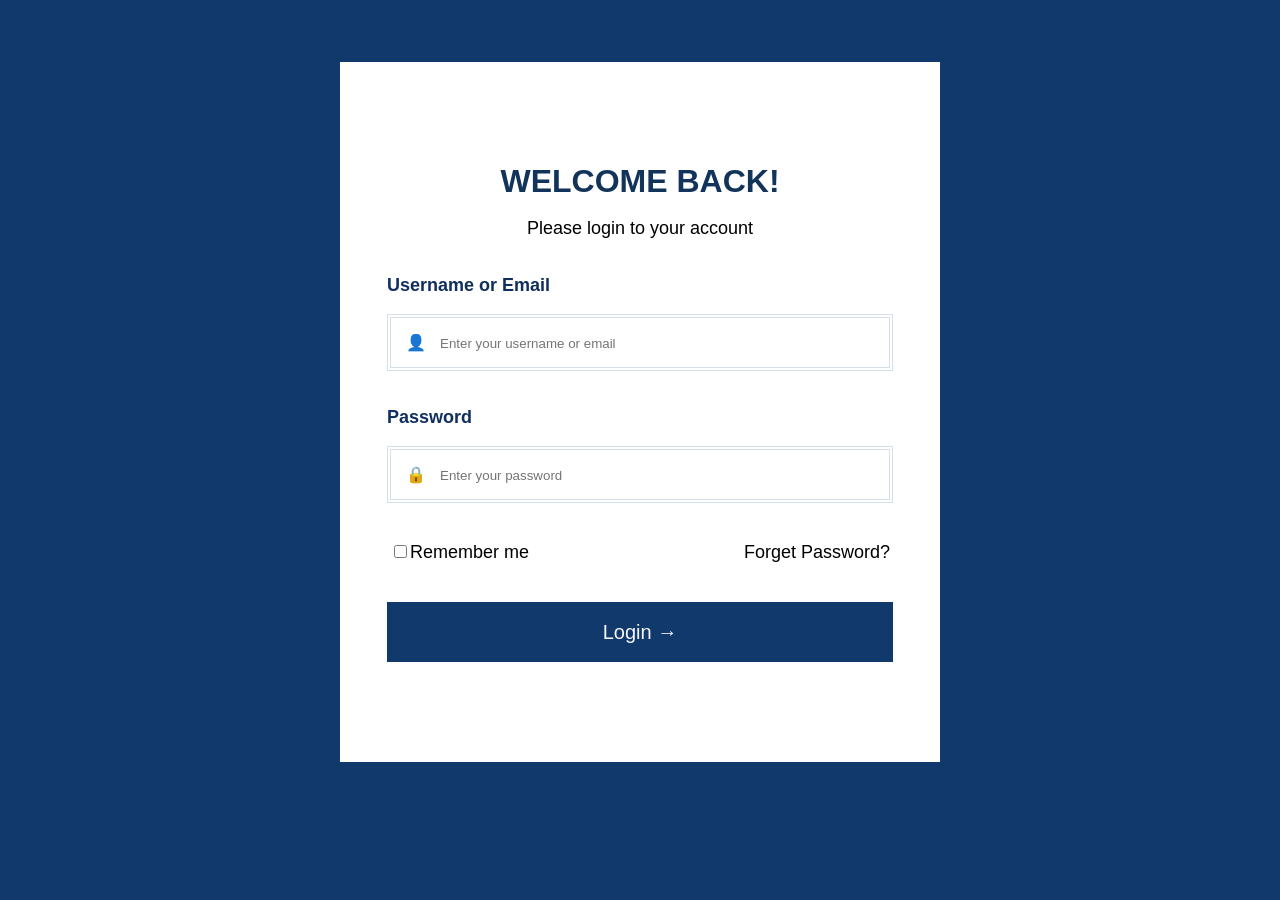
==== index.html @ 87222971 "done" ====
<!DOCTYPE html>
<html>
    <head>
        <title>Inventory Management System</title>
    </head>
    <body bgcolor="#12396B">
        <br><br><br>
        <center>
        <table width="600" height="700" bgcolor="white" cellpadding="45" >
            <tr>
                <td valign="top"><br><br><br>
        <center>
        <font face="Arial" size="6" color="#12345B"><b> WELCOME BACK! </b></font><br><br>
        <font face="Arial" size="4" >Please login to your account</font>
        </center><br><br>
        <form action="dashboard.html">
        <font face="Arial" size="4" color="#102F5E"><b>Username or Email</b></font><br><br>
        <table width="100%" border="1" cellpadding="15" bordercolor="#D5DFEB">
            <tr>
                <td>👤&nbsp;&nbsp;
                <input type="text" placeholder="Enter your username or email" size="45" style="border:0; outline:none">
                </td>
            </tr>
        </table><br><br>
        <font face="Arial" size="4" color="#102F5E"><b>Password</b></font><br><br>
        <table width="100%" border="1" cellpadding="15" bordercolor="#D5DFEB">
            <tr>
                <td>🔒&nbsp;&nbsp;
                <input type="text" placeholder="Enter your password" size="45" style="border:0; outline:none">
                </td>
            </tr>
        </table><br><br>
        <table width="100%">
            <tr>
                <td><font face="Arial" size="4"><input type="checkbox">Remember me</font></td>
                <td align="right"><font face="Arial" size="4">Forget Password?</font></td>
            </tr>
        </table><br><br>
        <button type="submit" style="color:whitesmoke; width:100%; height:60px; font-size:20px; border:0; background:#12396B;" >Login&nbsp;→</button>
        </center></form>
    </body>
</html>
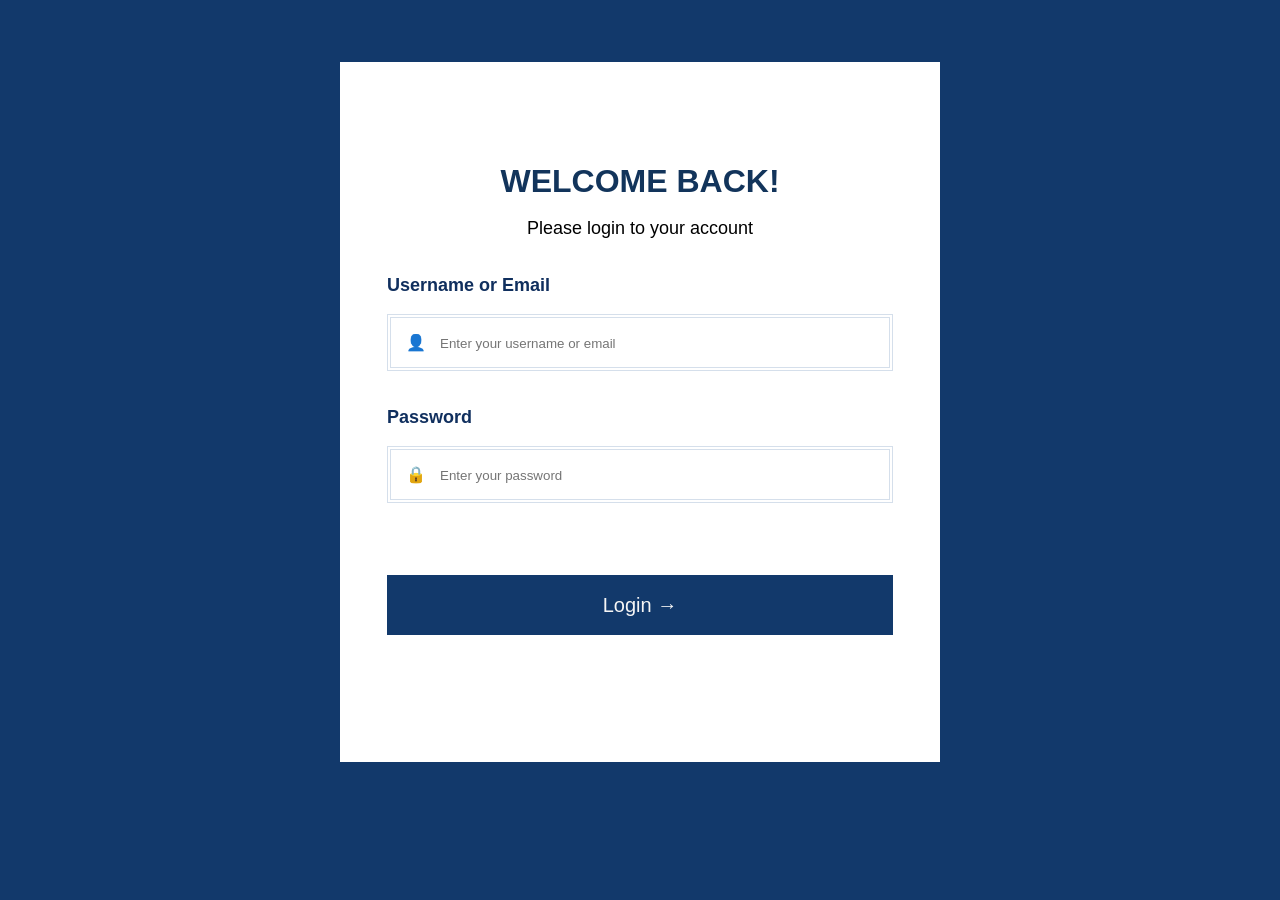
==== commit fbdee9c1: "fin" ====
--- a/index.html
+++ b/index.html
@@ -26,16 +26,11 @@
         <table width="100%" border="1" cellpadding="15" bordercolor="#D5DFEB">
             <tr>
                 <td>🔒&nbsp;&nbsp;
-                <input type="text" placeholder="Enter your password" size="45" style="border:0; outline:none">
+                <input type="password" placeholder="Enter your password" size="45" style="border:0; outline:none">
                 </td>
             </tr>
         </table><br><br>
-        <table width="100%">
-            <tr>
-                <td><font face="Arial" size="4"><input type="checkbox">Remember me</font></td>
-                <td align="right"><font face="Arial" size="4">Forget Password?</font></td>
-            </tr>
-        </table><br><br>
+        <br><br>
         <button type="submit" style="color:whitesmoke; width:100%; height:60px; font-size:20px; border:0; background:#12396B;" >Login&nbsp;→</button>
         </center></form>
     </body>
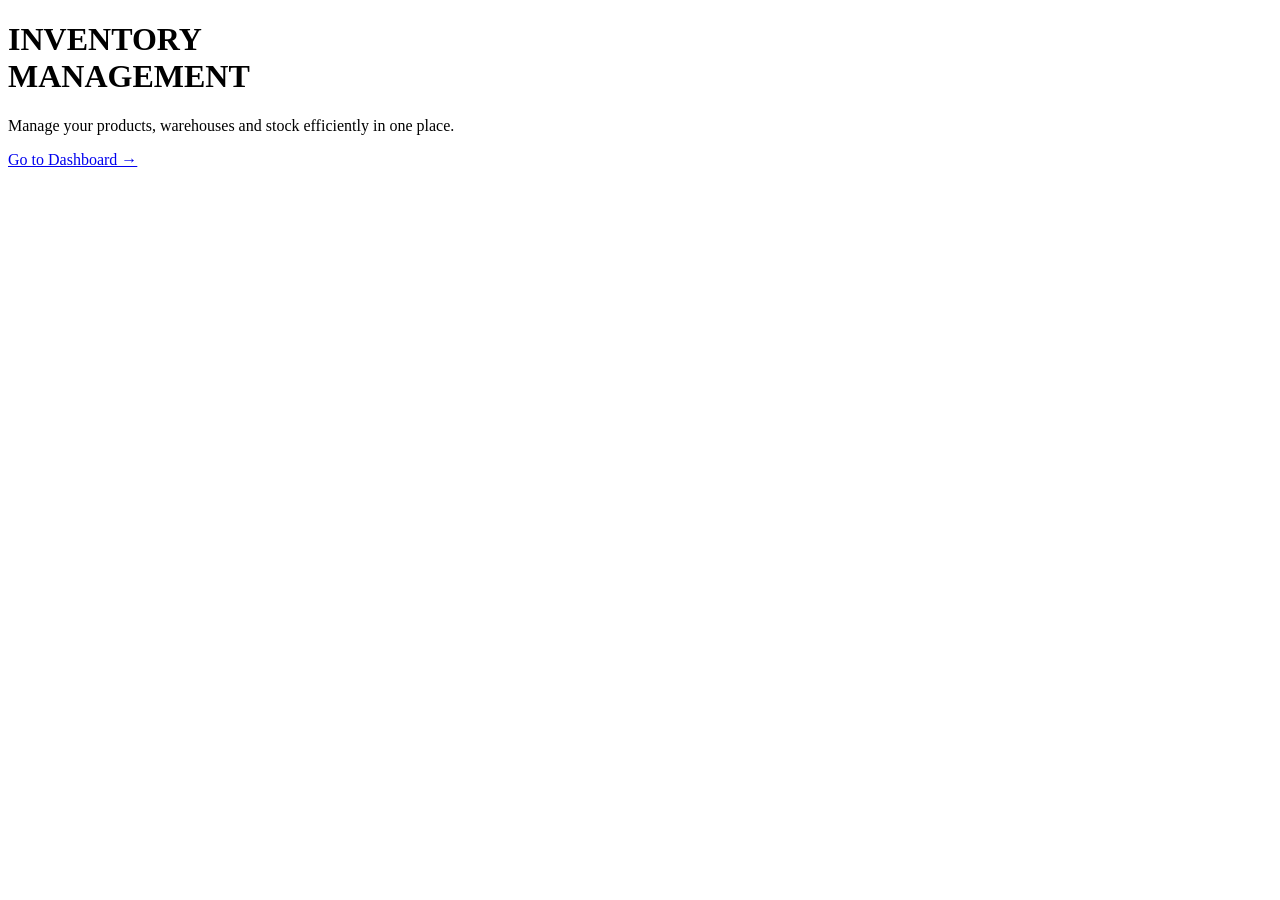
==== commit fc888d29: "index.html rearrenged" ====
--- a/index.html
+++ b/index.html
@@ -1,37 +1,36 @@
 <!DOCTYPE html>
-<html>
-    <head>
-        <title>Inventory Management System</title>
-    </head>
-    <body bgcolor="#12396B">
-        <br><br><br>
-        <center>
-        <table width="600" height="700" bgcolor="white" cellpadding="45" >
-            <tr>
-                <td valign="top"><br><br><br>
-        <center>
-        <font face="Arial" size="6" color="#12345B"><b> WELCOME BACK! </b></font><br><br>
-        <font face="Arial" size="4" >Please login to your account</font>
-        </center><br><br>
-        <form action="dashboard.html">
-        <font face="Arial" size="4" color="#102F5E"><b>Username or Email</b></font><br><br>
-        <table width="100%" border="1" cellpadding="15" bordercolor="#D5DFEB">
-            <tr>
-                <td>👤&nbsp;&nbsp;
-                <input type="text" placeholder="Enter your username or email" size="45" style="border:0; outline:none">
-                </td>
-            </tr>
-        </table><br><br>
-        <font face="Arial" size="4" color="#102F5E"><b>Password</b></font><br><br>
-        <table width="100%" border="1" cellpadding="15" bordercolor="#D5DFEB">
-            <tr>
-                <td>🔒&nbsp;&nbsp;
-                <input type="password" placeholder="Enter your password" size="45" style="border:0; outline:none">
-                </td>
-            </tr>
-        </table><br><br>
-        <br><br>
-        <button type="submit" style="color:whitesmoke; width:100%; height:60px; font-size:20px; border:0; background:#12396B;" >Login&nbsp;→</button>
-        </center></form>
-    </body>
+<html lang="en">
+
+<head>
+    <title>Inventory Management</title>
+
+    <link rel="stylesheet" href="C:\inventory_warehouse\css\index.css">
+</head>
+
+<body>
+
+    <main class="hero">
+
+        <div class="hero-content">
+
+            <h1>
+                INVENTORY<br>
+                MANAGEMENT
+            </h1>
+
+            <p>
+                Manage your products, warehouses and stock
+                efficiently in one place.
+            </p>
+
+            <a href="dashboard.html" class="start-btn">
+                Go to Dashboard →
+            </a>
+
+        </div>
+
+    </main>
+
+</body>
+
 </html>
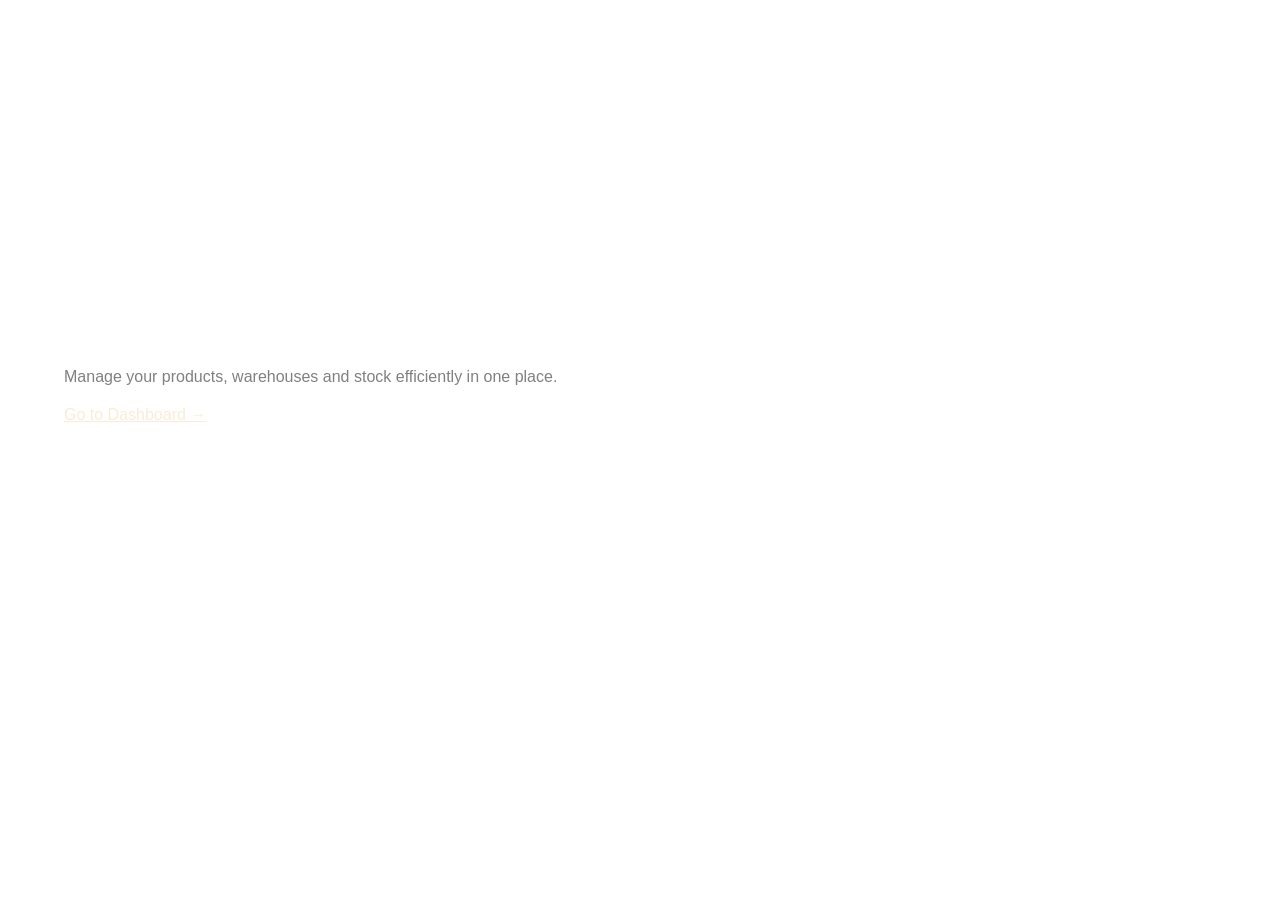
==== commit 788b70a6: "index.html file location changed" ====
--- a/index.html
+++ b/index.html
@@ -4,7 +4,7 @@
 <head>
     <title>Inventory Management</title>
 
-    <link rel="stylesheet" href="C:\inventory_warehouse\css\index.css">
+    <link rel="stylesheet" href="css\index.css">
 </head>
 
 <body>
@@ -23,7 +23,7 @@
                 efficiently in one place.
             </p>
 
-            <a href="dashboard.html" class="start-btn">
+            <a href="html\dashboard.html" class="start-btn">
                 Go to Dashboard →
             </a>
 
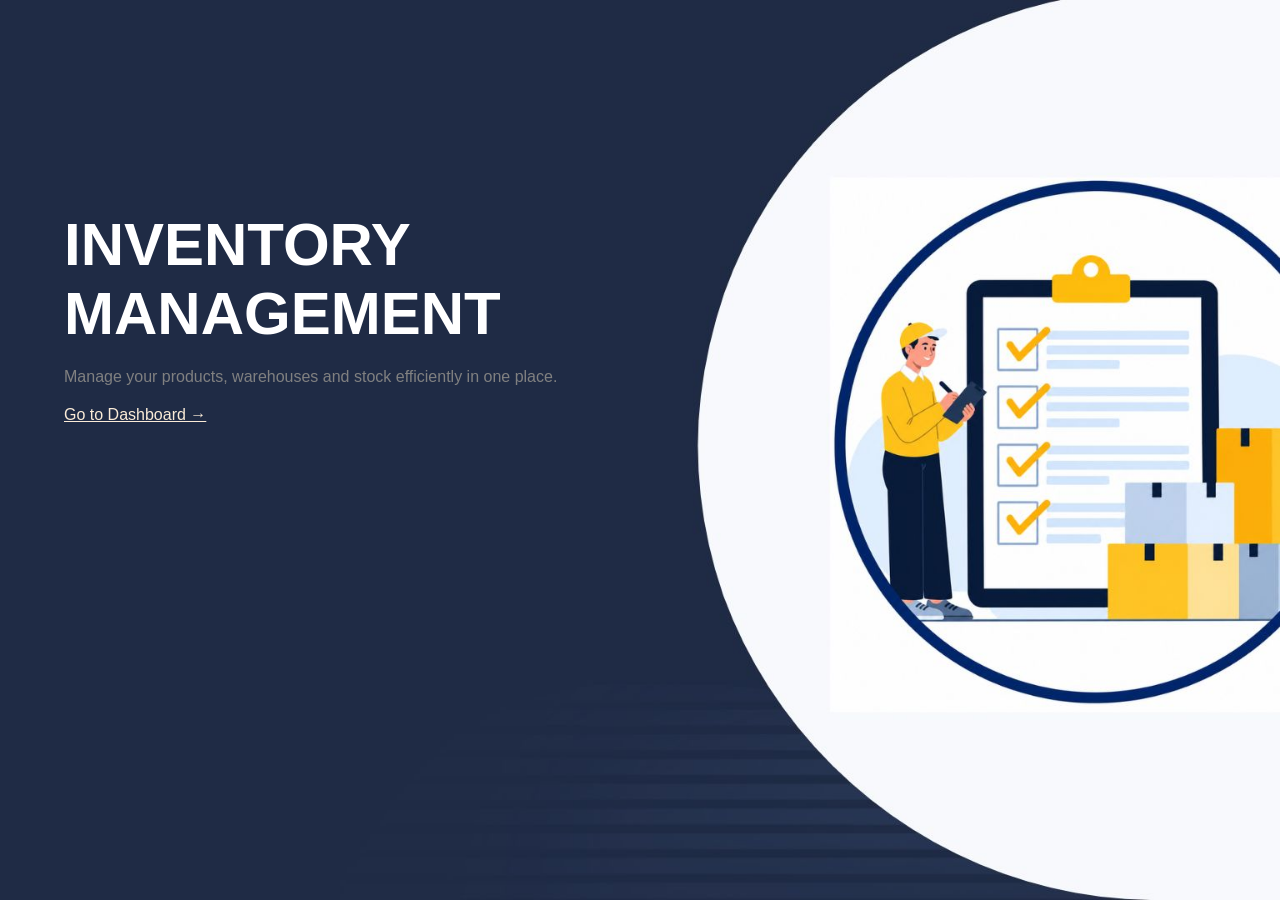
==== commit c2e6df1a: "'mylast'" ====
--- a/index.html
+++ b/index.html
@@ -4,7 +4,7 @@
 <head>
     <title>Inventory Management</title>
 
-    <link rel="stylesheet" href="css\index.css">
+    <link rel="stylesheet" href="./index.css">
 </head>
 
 <body>
--- a/index.css
+++ b/index.css
@@ -0,0 +1,41 @@
+* {
+    margin: 0;
+    padding: 0;
+    box-sizing: border-box;
+}
+
+body {
+    font-family: Arial, sans-serif;
+    width: 100%;
+    min-height: 100vh;
+    margin: 0;
+}
+
+
+.hero {
+    height: 100vh;
+    width: 100%;
+    box-sizing: border-box;
+    background-image: url("./assets/logo.jpg");
+    background-size: cover;
+    background-position: center;
+    padding: 210px 5%;
+}
+
+.hero h1 {
+    font-size: 60px;
+    color: white;
+}
+
+.hero p {
+    margin: 20px 0;
+    color: grey;
+}
+
+.btn {
+    background: #b95e38;
+}
+
+a {
+    color: antiquewhite;
+}
